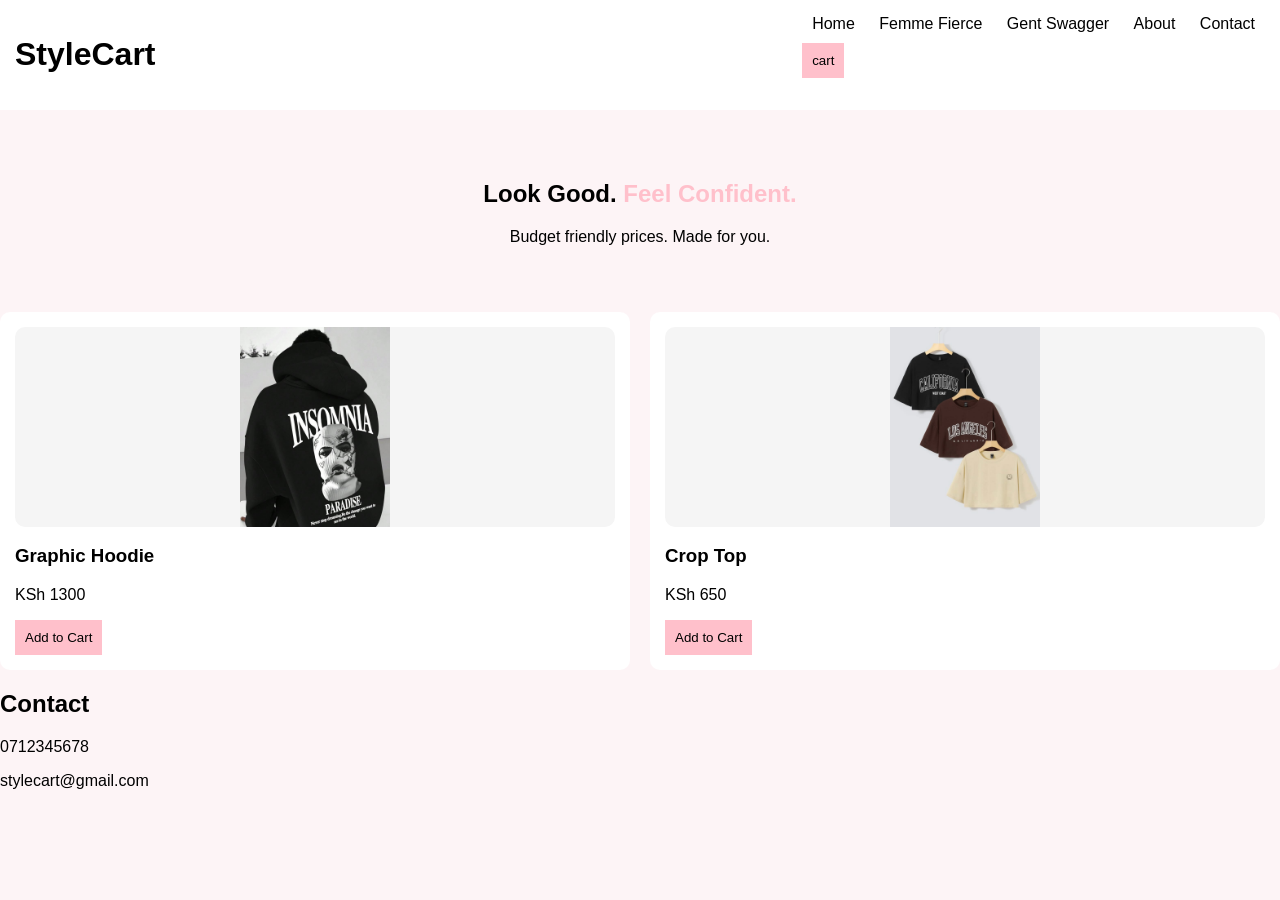
==== index.html @ c27f011b "fix: update femme.html and index.html for consistency and clarity; refactor script.js and styles.css" ====
<!DOCTYPE html>
<html lang="en">
<head>
<meta charset="UTF-8">
<title>StyleCart</title>
<link rel="stylesheet" href="styles.css">
</head>

<body>

<!-- NAVBAR -->
<header>
  <h1>StyleCart</h1>
  <nav>
    <a href="#">Home</a>
    <a href="femme.html">Femme Fierce</a>
    <a href="gent.html">Gent Swagger</a>
    <a href="about.html">About</a>
    <a href="contact.html">Contact</a>
    <button id="cartButton">cart</button>
  </nav>
</header>

<!-- HERO -->
<section class="hero">
  <h2>Look Good. <span>Feel Confident.</span></h2>
  <p>Budget friendly prices. Made for you.</p>
</section>

<!-- PRODUCTS -->
<section class="products" id="products">

  <div class="card">
    <img src="Graphic Hoodie.jpg">
    <h3>Graphic Hoodie</h3>
    <p>KSh 1300</p>
    <button onclick="addToCart('Graphic Hoodie',1300)">Add to Cart</button>
  </div>

  <div class="card">
    <img src="crops.jpg">
    <h3>Crop Top</h3>
    <p>KSh 650</p>
    <button onclick="addToCart('Crop Top',650)">Add to Cart</button>
  </div>

</section>

<!-- CONTACT -->
<section class="contact">
  <h2>Contact</h2>
  <p> 0712345678</p>
  <p>stylecart@gmail.com</p>
</section>

<!-- CART  -->
<div class="cart" id="cart">
  <h2>Your Cart</h2>
  <div id="cartItems"></div>
  <p id="total"></p>
  <button onclick="showCheckout()">Checkout</button>
</div>

<!-- CHECKOUT -->
<div class="checkout" id="checkout">
  <h2>Checkout</h2>
  <form onsubmit="placeOrder(event)">
    
    <label for="name">name</label>
    <input type="text" id="name" name="name" required>
    <label for="number">phone</label>
    <input type="number" id="phone" name="phone" required>
    <label for="email">email</label>
    <input type="text" id="email" name="email" required>
    <button type="submit">Place Order</button>
  </form>
</div>

<script src="script.js"></script>
</body>
</html>
---- styles.css ----
body {
  font-family: Arial;
  margin: 0;
  background: #fdf4f6;
}

header {
  display: flex;
  justify-content: space-between;
  padding: 15px;
  background: white;
}

nav a {
  margin: 10px;
  text-decoration: none;
  color: black;
}

.hero {
  text-align: center;
  padding: 50px;
}

.hero span {
  color: pink;
}

.products {
  display: flex;
  gap: 20px;
  justify-content: center;
}

.card {
  background: white;
  padding: 15px;
  border-radius: 10px;
  width: 150%;
}

/* IMAGE */
.card img {
  width: 100%; 
  height: 200px; 
  object-fit: contain; /* SHOW FULL IMAGE */ 
  background: #f5f5f5; /* fills empty space nicely */ 
  display: block; 
  margin-bottom: 10px; 
  border-radius: 10px; 
}

button {
  background: pink;
  border: none;
  padding: 10px;
  cursor: pointer;
  display: block;
  margin-top: 10px;
}

button:hover {
  background: hotpink;
  color: white;
}

/* CART */
.cart {
  position: fixed;
  right: 0;
  top: 0;
  width: 300px;
  background: white;
  height: 100%;
  padding: 20px;
  display: none;
}

/* CHECKOUT */
.checkout {
  position: fixed;
  right: 0;
  top: 0;
  width: 300px;
  background: white;
  height: 100%;
  padding: 20px;
  display: none;
}
label{
  display: block;
  margin-top: 10px;
  margin-bottom: 5px;
}
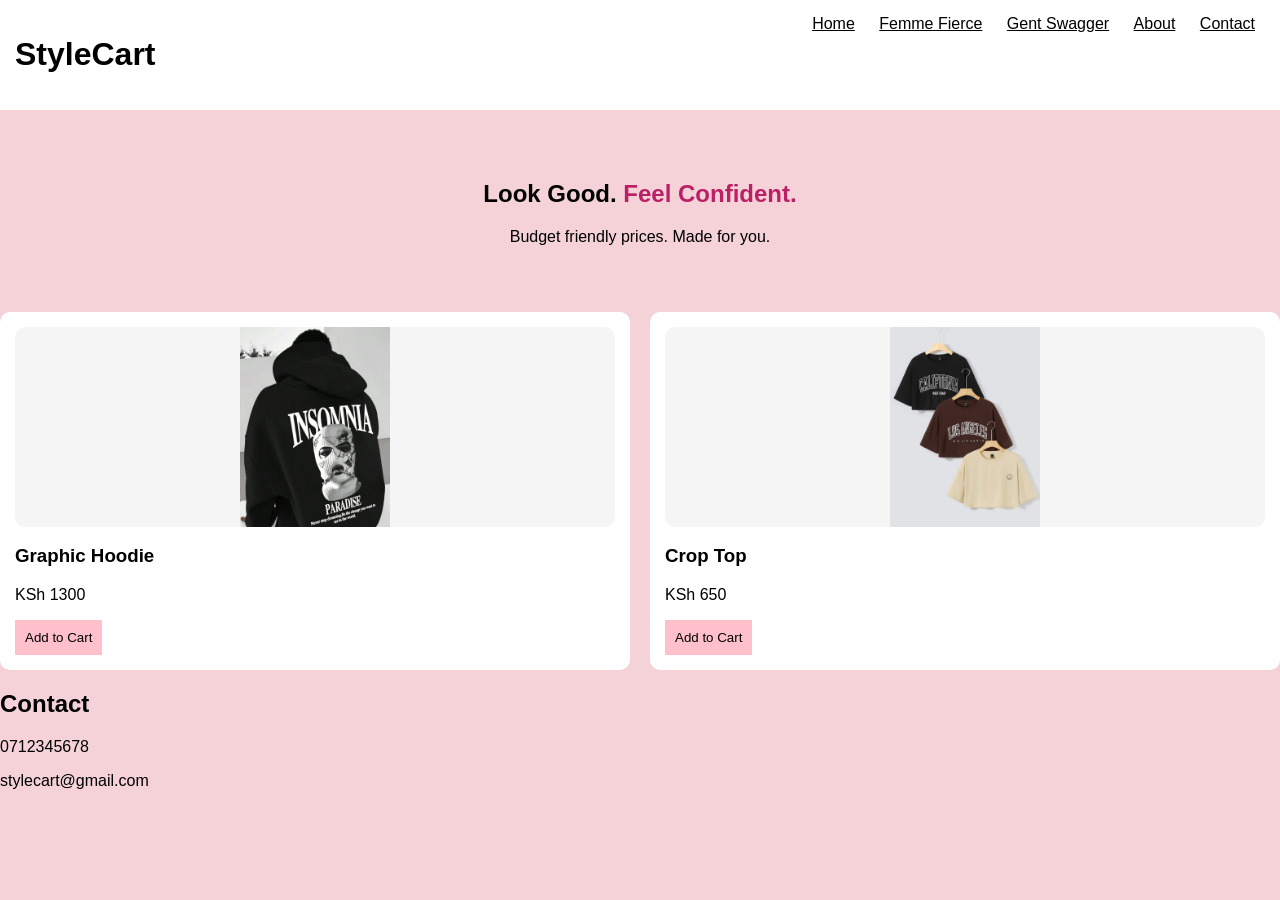
==== commit a13ecb63: "fix: remove cart button from navigation in femme.html and index.html for cleaner UI style: update ba" ====
--- a/index.html
+++ b/index.html
@@ -17,7 +17,6 @@
     <a href="gent.html">Gent Swagger</a>
     <a href="about.html">About</a>
     <a href="contact.html">Contact</a>
-    <button id="cartButton">cart</button>
   </nav>
 </header>
 
--- a/styles.css
+++ b/styles.css
@@ -1,7 +1,7 @@
 body {
   font-family: Arial;
   margin: 0;
-  background: #fdf4f6;
+  background:rgb(244, 210, 216);
 }
 
 header {
@@ -13,8 +13,11 @@
 
 nav a {
   margin: 10px;
-  text-decoration: none;
   color: black;
+  text-decoration: underline;
+}
+nav a:hover{
+  color: hotpink;
 }
 
 .hero {
@@ -23,7 +26,7 @@
 }
 
 .hero span {
-  color: pink;
+  color: rgb(189, 31, 102);
 }
 
 .products {
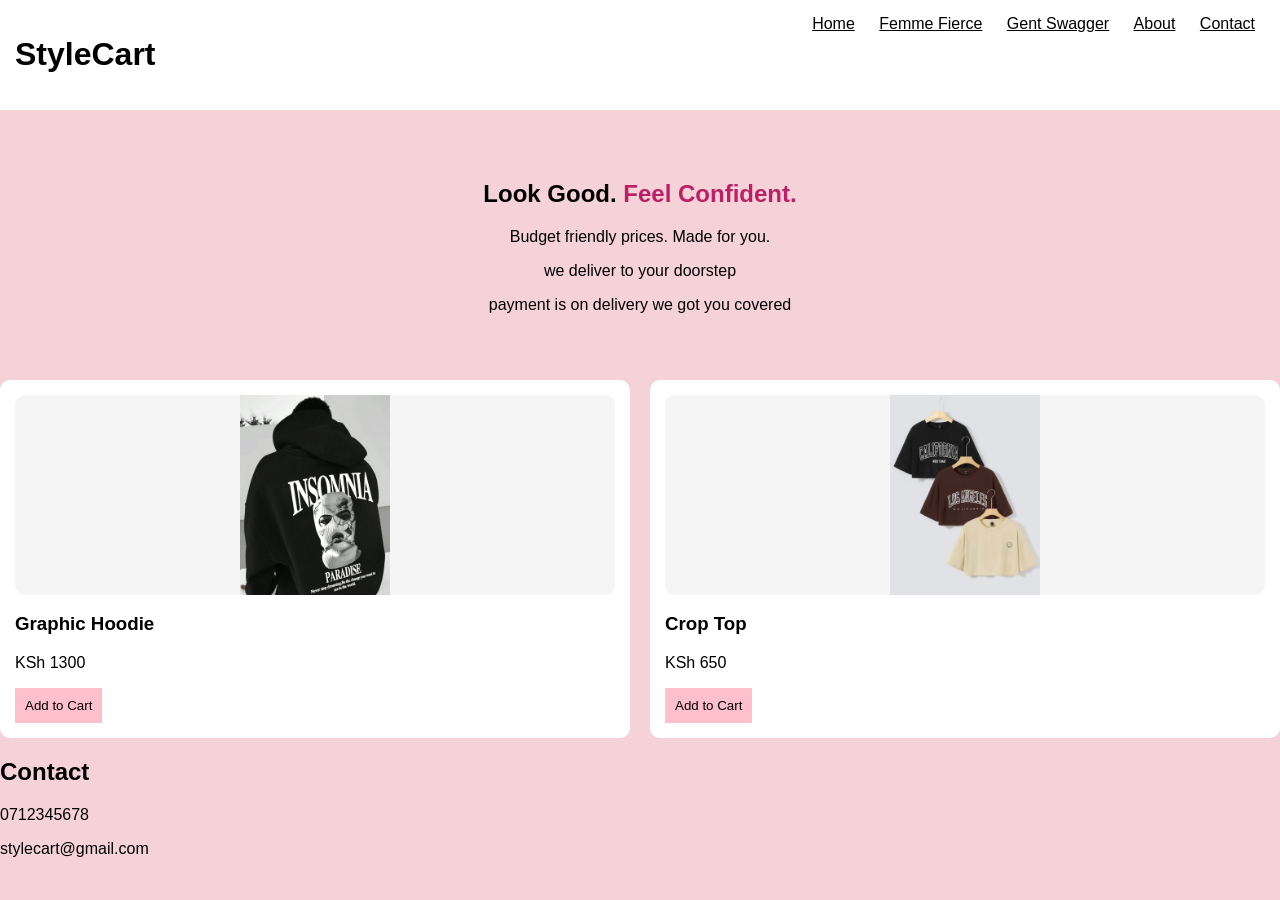
==== commit 09c07916: "feat: enhance shopping experience by adding cart and checkout functionality to femme.html, gent.html" ====
--- a/index.html
+++ b/index.html
@@ -24,6 +24,8 @@
 <section class="hero">
   <h2>Look Good. <span>Feel Confident.</span></h2>
   <p>Budget friendly prices. Made for you.</p>
+  <p>we deliver to your doorstep </p>
+  <p>payment is on delivery we got you covered</p>
 </section>
 
 <!-- PRODUCTS -->
@@ -71,7 +73,11 @@
     <input type="number" id="phone" name="phone" required>
     <label for="email">email</label>
     <input type="text" id="email" name="email" required>
+    <label for="address">address</label>
+    <input type="text" id="address" name="address" required>
+
     <button type="submit">Place Order</button>
+    <button onclick="resetOder()">reset oder</button>
   </form>
 </div>
 
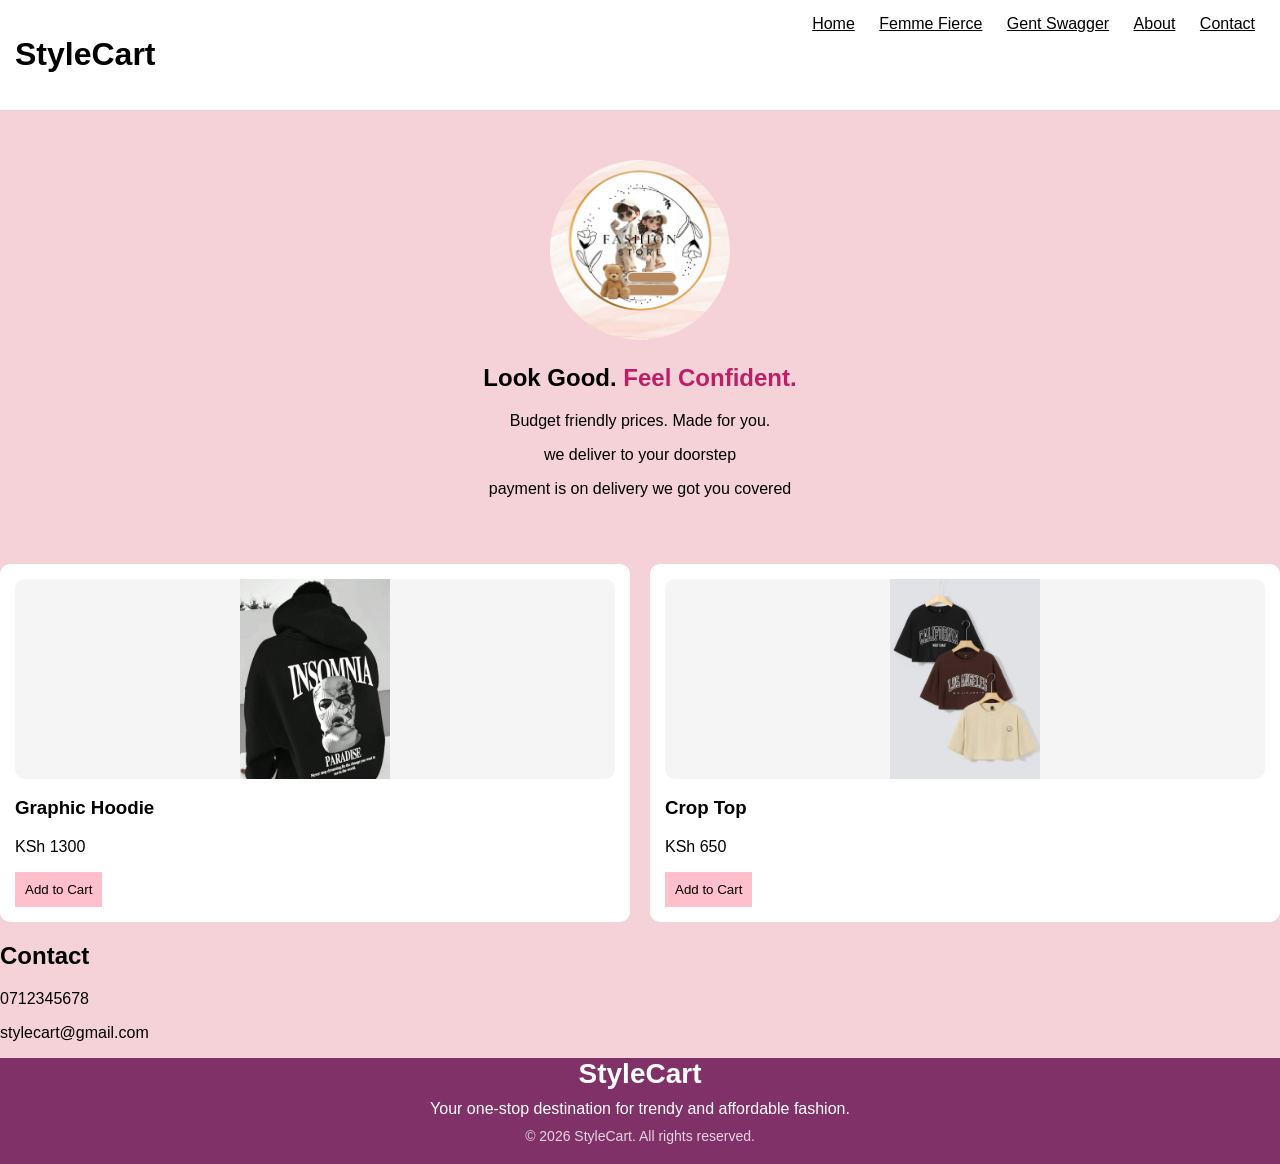
==== commit 917e91ad: "added footer to all pages and profile pic on the home page" ====
--- a/index.html
+++ b/index.html
@@ -19,13 +19,19 @@
     <a href="contact.html">Contact</a>
   </nav>
 </header>
-
+ 
+<main>
 <!-- HERO -->
 <section class="hero">
+     <div class="hero-image">
+      <img src="profile.jpg" alt="profile image" >
+    </div>
+    <div class="hero-text">
   <h2>Look Good. <span>Feel Confident.</span></h2>
   <p>Budget friendly prices. Made for you.</p>
   <p>we deliver to your doorstep </p>
   <p>payment is on delivery we got you covered</p>
+  </div>
 </section>
 
 <!-- PRODUCTS -->
@@ -80,7 +86,16 @@
     <button onclick="resetOder()">reset oder</button>
   </form>
 </div>
-
+</main>
+<footer>
+    <div class="footer-content">
+        <h3>StyleCart</h3>
+        <p>Your one-stop destination for trendy and affordable fashion.</p>
+        <p class="copyright">
+            © 2026 StyleCart. All rights reserved.
+        </p>
+    </div>
+</footer>
 <script src="script.js"></script>
 </body>
 </html>
--- a/styles.css
+++ b/styles.css
@@ -2,6 +2,12 @@
   font-family: Arial;
   margin: 0;
   background:rgb(244, 210, 216);
+  min-height: 100vh;
+  display: flex;
+  flex-direction: column;
+}
+main{
+  flex: 1;
 }
 
 header {
@@ -23,6 +29,14 @@
 .hero {
   text-align: center;
   padding: 50px;
+}
+
+.hero-image img {
+  width: 180px;
+  height: 180px;
+  border-radius: 50%;
+  object-fit: cover;
+
 }
 
 .hero span {
@@ -94,4 +108,25 @@
   display: block;
   margin-top: 10px;
   margin-bottom: 5px;
+}
+footer {
+    background-color: #803168;
+    color: white;
+    text-align: center;
+    padding: 10px 0px;
+    margin-top: 0;
+    padding-top: 0%;
+}
+.footer-content h3 {
+    margin-bottom: 10px;
+    font-size: 28px;
+    margin-top: auto;
+}
+
+.footer-content p {
+    margin: 10px 0;
+}
+.copyright {
+    font-size: 14px;
+    opacity: 0.8;
 }
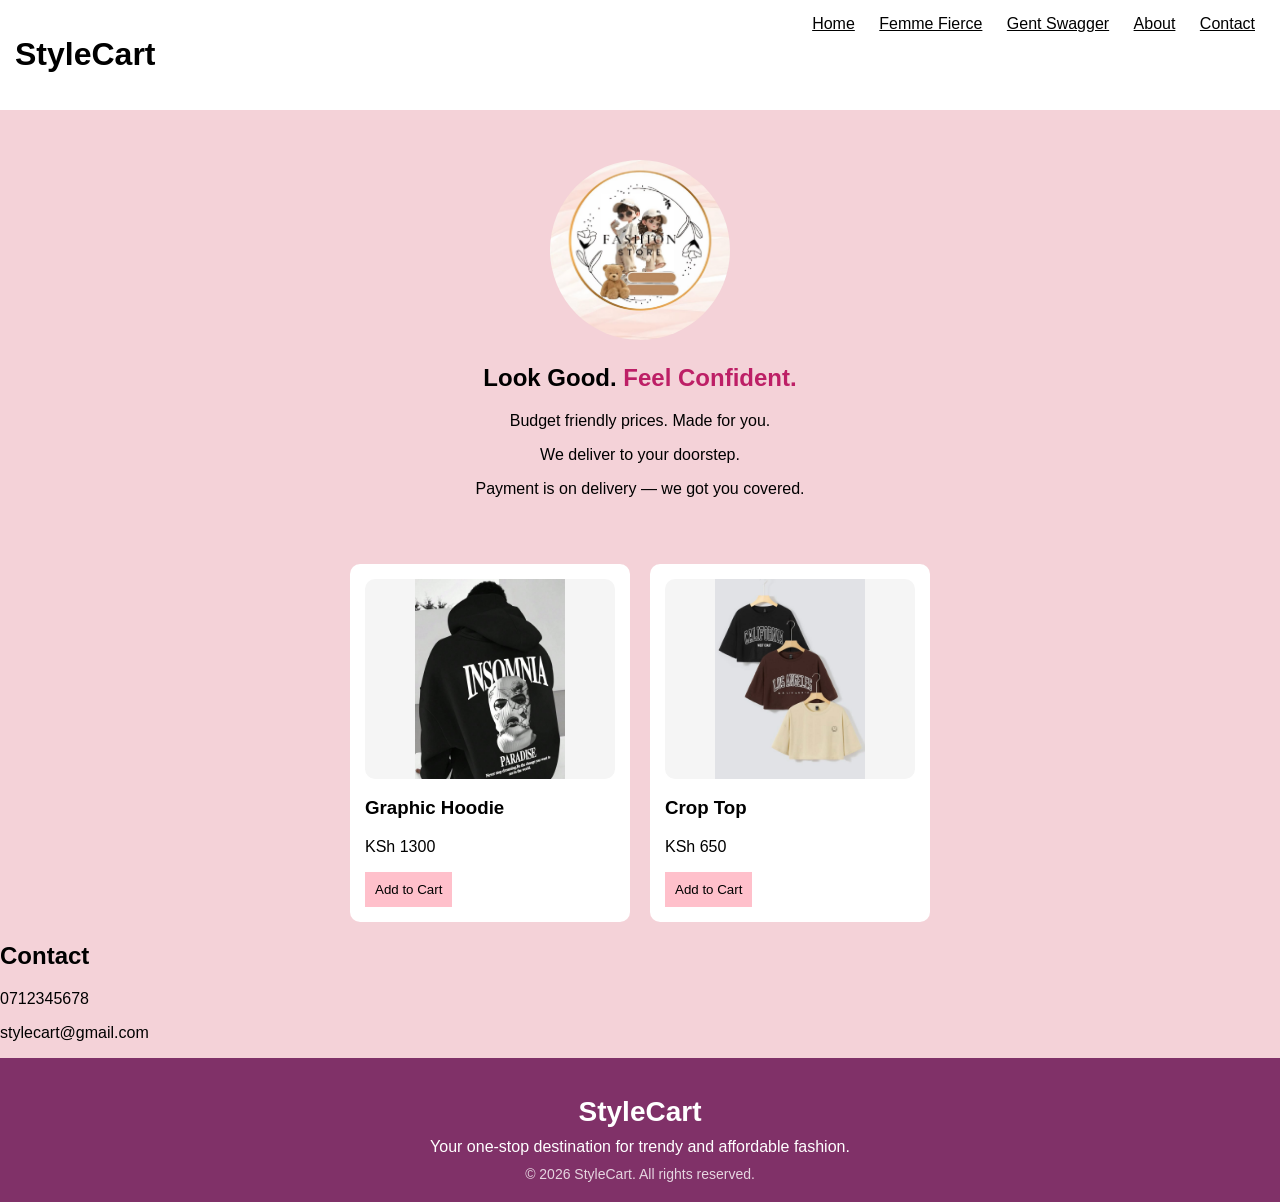
==== commit 0ffb24e3: "fix: add missing body tags and improve structure in about.html, contact.html, femme.html, gent.html," ====
--- a/index.html
+++ b/index.html
@@ -2,15 +2,20 @@
 <html lang="en">
 <head>
 <meta charset="UTF-8">
+<meta name="viewport" content="width=device-width, initial-scale=1.0">
+
 <title>StyleCart</title>
+
+<!-- External CSS file -->
 <link rel="stylesheet" href="styles.css">
 </head>
 
 <body>
 
-<!-- NAVBAR -->
+<!-- HEADER / NAVBAR -->
 <header>
   <h1>StyleCart</h1>
+
   <nav>
     <a href="#">Home</a>
     <a href="femme.html">Femme Fierce</a>
@@ -19,33 +24,39 @@
     <a href="contact.html">Contact</a>
   </nav>
 </header>
- 
+
 <main>
-<!-- HERO -->
+
+<!-- HERO SECTION -->
 <section class="hero">
-     <div class="hero-image">
-      <img src="profile.jpg" alt="profile image" >
-    </div>
-    <div class="hero-text">
-  <h2>Look Good. <span>Feel Confident.</span></h2>
-  <p>Budget friendly prices. Made for you.</p>
-  <p>we deliver to your doorstep </p>
-  <p>payment is on delivery we got you covered</p>
+
+  <!-- Profile image -->
+  <div class="hero-image">
+    <img src="profile.jpg" alt="Profile image">
   </div>
+
+  <!-- Hero text -->
+  <div class="hero-text">
+    <h2>Look Good. <span>Feel Confident.</span></h2>
+    <p>Budget friendly prices. Made for you.</p>
+    <p>We deliver to your doorstep.</p>
+    <p>Payment is on delivery — we got you covered.</p>
+  </div>
+
 </section>
 
-<!-- PRODUCTS -->
+<!-- PRODUCTS SECTION -->
 <section class="products" id="products">
 
   <div class="card">
-    <img src="Graphic Hoodie.jpg">
+    <img src="Graphic Hoodie.jpg" alt="Graphic Hoodie">
     <h3>Graphic Hoodie</h3>
     <p>KSh 1300</p>
     <button onclick="addToCart('Graphic Hoodie',1300)">Add to Cart</button>
   </div>
 
   <div class="card">
-    <img src="crops.jpg">
+    <img src="crops.jpg" alt="Crop Top">
     <h3>Crop Top</h3>
     <p>KSh 650</p>
     <button onclick="addToCart('Crop Top',650)">Add to Cart</button>
@@ -53,49 +64,69 @@
 
 </section>
 
-<!-- CONTACT -->
+<!-- CONTACT SECTION -->
 <section class="contact">
   <h2>Contact</h2>
-  <p> 0712345678</p>
+  <p>0712345678</p>
   <p>stylecart@gmail.com</p>
 </section>
 
-<!-- CART  -->
+<!-- CART PANEL -->
 <div class="cart" id="cart">
   <h2>Your Cart</h2>
+
+  <!-- Items will be added dynamically -->
   <div id="cartItems"></div>
+
+  <!-- Total price -->
   <p id="total"></p>
+
+  <!-- Open checkout -->
   <button onclick="showCheckout()">Checkout</button>
 </div>
 
-<!-- CHECKOUT -->
+<!-- CHECKOUT PANEL -->
 <div class="checkout" id="checkout">
   <h2>Checkout</h2>
+
   <form onsubmit="placeOrder(event)">
-    
-    <label for="name">name</label>
-    <input type="text" id="name" name="name" required>
-    <label for="number">phone</label>
-    <input type="number" id="phone" name="phone" required>
-    <label for="email">email</label>
-    <input type="text" id="email" name="email" required>
-    <label for="address">address</label>
-    <input type="text" id="address" name="address" required>
 
+    <label>Name</label>
+    <input type="text" id="name" required>
+
+    <label>Phone</label>
+    <input type="number" id="phone" required>
+
+    <label>Email</label>
+    <input type="text" id="email" required>
+
+    <label>Address</label>
+    <input type="text" id="address" required>
+
+    <!-- Submit order -->
     <button type="submit">Place Order</button>
-    <button onclick="resetOder()">reset oder</button>
+
+    <!-- FIXED: correct function name + prevent form submit bug -->
+    <button type="button" onclick="resetOrder()">Reset Order</button>
+
   </form>
 </div>
+
 </main>
+
+<!-- FOOTER -->
 <footer>
-    <div class="footer-content">
-        <h3>StyleCart</h3>
-        <p>Your one-stop destination for trendy and affordable fashion.</p>
-        <p class="copyright">
-            © 2026 StyleCart. All rights reserved.
-        </p>
-    </div>
+  <div class="footer-content">
+    <h3>StyleCart</h3>
+    <p>Your one-stop destination for trendy and affordable fashion.</p>
+    <p class="copyright">
+      © 2026 StyleCart. All rights reserved.
+    </p>
+  </div>
 </footer>
+
+<!-- JavaScript file -->
 <script src="script.js"></script>
+
 </body>
-</html>
+</html>
--- a/styles.css
+++ b/styles.css
@@ -1,15 +1,19 @@
+/* Page setup */
 body {
   font-family: Arial;
   margin: 0;
-  background:rgb(244, 210, 216);
+  background: rgb(244, 210, 216);
   min-height: 100vh;
   display: flex;
   flex-direction: column;
 }
-main{
+
+/* Ensures footer stays at bottom */
+main {
   flex: 1;
 }
 
+/* Header styling */
 header {
   display: flex;
   justify-content: space-between;
@@ -17,56 +21,64 @@
   background: white;
 }
 
+/* Navigation links */
 nav a {
   margin: 10px;
   color: black;
   text-decoration: underline;
 }
-nav a:hover{
+
+nav a:hover {
   color: hotpink;
 }
 
+/* Hero section */
 .hero {
   text-align: center;
   padding: 50px;
 }
 
+/* Profile/hero image */
 .hero-image img {
   width: 180px;
   height: 180px;
   border-radius: 50%;
   object-fit: cover;
-
 }
 
+/* Highlighted text in hero */
 .hero span {
   color: rgb(189, 31, 102);
 }
 
+/* Product layout */
 .products {
   display: flex;
   gap: 20px;
   justify-content: center;
+  flex-wrap: wrap;
 }
 
+/* Product card */
 .card {
   background: white;
   padding: 15px;
   border-radius: 10px;
-  width: 150%;
+  width: 250px;
 }
 
-/* IMAGE */
+/* Product image styling */
 .card img {
-  width: 100%; 
-  height: 200px; 
-  object-fit: contain; /* SHOW FULL IMAGE */ 
-  background: #f5f5f5; /* fills empty space nicely */ 
-  display: block; 
-  margin-bottom: 10px; 
-  border-radius: 10px; 
+  width: 100%;
+  height: 200px;
+  object-fit: contain;
+  background: #f5f5f5;
+  display: block;
+  margin-bottom: 10px;
+  border-radius: 10px;
 }
 
+/* Buttons */
 button {
   background: pink;
   border: none;
@@ -81,7 +93,7 @@
   color: white;
 }
 
-/* CART */
+/* Cart panel */
 .cart {
   position: fixed;
   right: 0;
@@ -91,9 +103,10 @@
   height: 100%;
   padding: 20px;
   display: none;
+  overflow-y: auto;
 }
 
-/* CHECKOUT */
+/* Checkout panel */
 .checkout {
   position: fixed;
   right: 0;
@@ -103,30 +116,37 @@
   height: 100%;
   padding: 20px;
   display: none;
+  overflow-y: auto;
 }
-label{
+
+/* Form labels */
+label {
   display: block;
   margin-top: 10px;
   margin-bottom: 5px;
 }
+
+/* Footer */
 footer {
-    background-color: #803168;
-    color: white;
-    text-align: center;
-    padding: 10px 0px;
-    margin-top: 0;
-    padding-top: 0%;
-}
-.footer-content h3 {
-    margin-bottom: 10px;
-    font-size: 28px;
-    margin-top: auto;
+  background-color: #803168;
+  color: white;
+  text-align: center;
+  padding: 10px 0;
 }
 
+/* Footer title */
+.footer-content h3 {
+  margin-bottom: 10px;
+  font-size: 28px;
+}
+
+/* Footer text */
 .footer-content p {
-    margin: 10px 0;
+  margin: 10px 0;
 }
+
+/* Copyright text */
 .copyright {
-    font-size: 14px;
-    opacity: 0.8;
+  font-size: 14px;
+  opacity: 0.8;
 }
